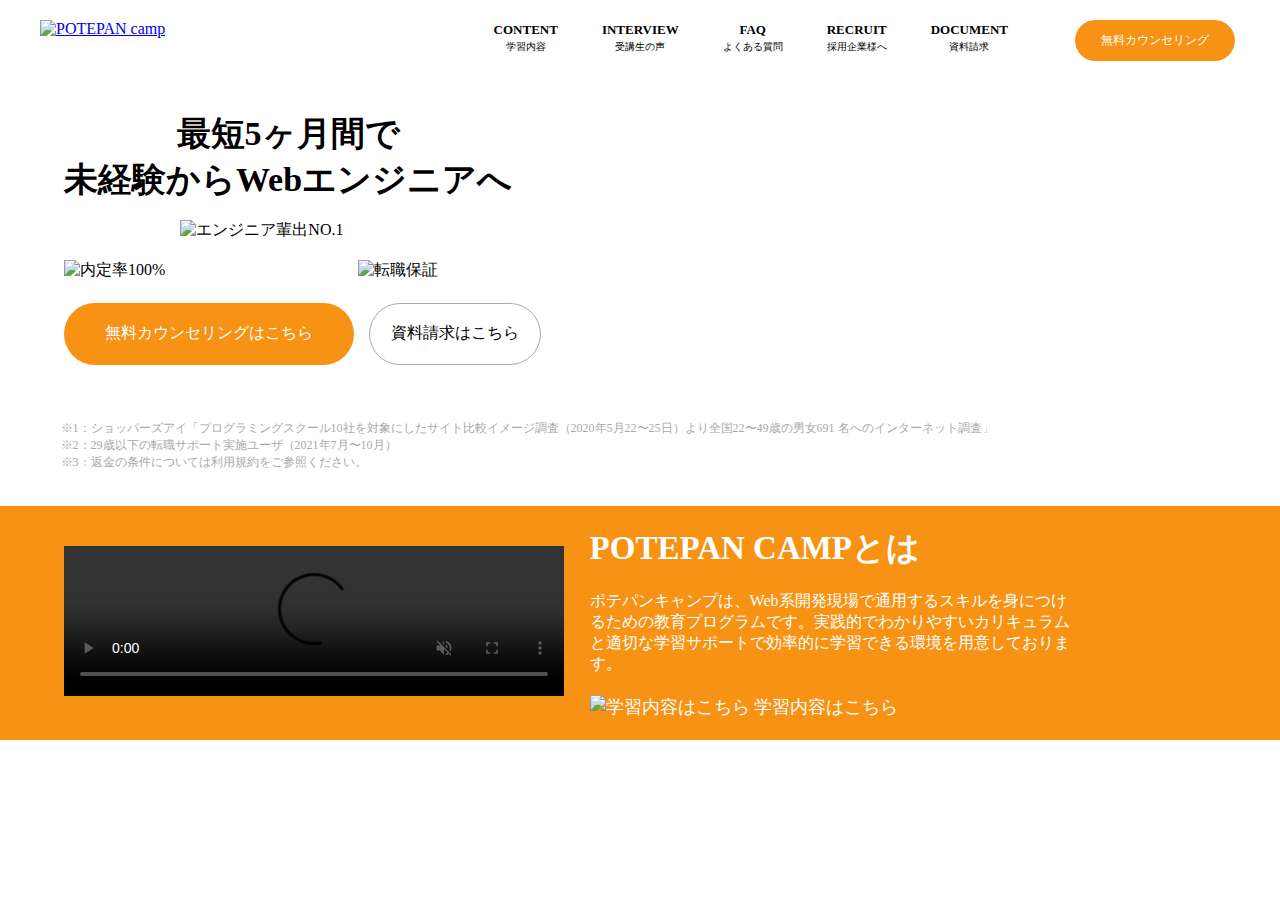
==== index.html @ b77425d9 "完成版(githubでエラーが発生のため新設)" ====
<!DOCTYPE html>
<html>
   <head>
     <meta charset="utf-8">
     <meta name=”viewport” content=”width=device-width,initial-scale=1.0″>
     <title>サイト模写</title>
    <link rel="stylesheet" type="text/css" href="style_pc.css">
    <link rel="stylesheet" media="screen and (max-width: 1024px)" type="text/css" href="tablet.css">
    <link rel="stylesheet" media="screen and (max-width: 767px)" type="text/css" href="mobile.css">

   </head>
 
    <body>
        <div class="Container">
            <div class="Background-image">
                <div class="Tablet_mobile_Header">
                    <div class="Tablet_mobile_Header_logo">
                        <a class="Tablet_mobile_Potepan_logo" href="https://camp.potepan.com/">
                        <img src=https://camp.potepan.com/wp-content/themes/potepancamp/assets/images/header-logo.png.webp alt="POTEPAN camp">
                        </a>
                    </div>
                    <div class="Hamburger-menu"><!-- ハンバーガーメニュ-->
                        <input type="checkbox" id="menu-btn-check">
                        <label for="menu-btn-check" class="menu-btn"><span></span></label>
                        <div class="menu-content"><!-- ハンバーガーメニュ-->
                            <div class="Header_hamburger">
                            </div>
                            <div class="Content_subject_hamburger">
                                <a href="https://camp.potepan.com/content"><table class="columns1_hamburger">
                                    <tr>
                                        <th align="center">CONTENT</th>
                                    </tr>
                                    <tr>
                                        <td align="center">学習内容</td>
                                    </tr>
                                </table></a>
                                <a href="https://camp.potepan.com/interview"><table class="columns2_hamburger">
                                    <tr>
                                        <th align="center">INTERVIEW</th>
                                    </tr>
                                    <tr>
                                        <td align="center">受講生の声</td>
                                    </tr>
                                </table></a>
                                <a href="https://camp.potepan.com/faq"><table class="columns3_hamburger">
                                    <tr>
                                        <th align="center">FAQ</th>
                                    </tr>
                                    <tr>
                                        <td align="center">よくある質問</td>
                                    </tr>
                                </table></a>
                                <a href="https://camp.potepan.com/recruit"><table class="columns4_hamburger">
                                    <tr>
                                        <th align="center" >RECRUIT</th>
                                    </tr>
                                    <tr>
                                        <td align="center">採用企業様へ</td>
                                    </tr>
                                </table></a>
                                <a href="https://camp.potepan.com/download"><table class="columns5_hamburger">
                                    <tr>
                                        <th align="center" valign="bottom">DOCUMENT</th>
                                    </tr>
                                    <tr>
                                        <td align="center" valign="top">資料請求</td>
                                    </tr>
                                </table></a>
                                <div class="Counseling_logo_hamburger">
                                    <a href="https://camp.potepan.com/contact" target="_blank" rel="noopener noreferrer">無料カウンセリング</a>
                                </div>
                            </div>
                        </div>
                    </div>
                </div>
                <div class="Header">
                    <div class="Header_logo">
                        <a class="Potepan_logo" href="https://camp.potepan.com/">
                        <img src=https://camp.potepan.com/wp-content/themes/potepancamp/assets/images/header-logo.png.webp alt="POTEPAN camp">
                        </a>
                    </div>
                    <div class="Content_subject">
                        <a href="https://camp.potepan.com/content"><table class="columns1">
                            <tr>
                                <th align="center" valign="bottom">CONTENT</th>
                            </tr>
                            <tr>
                                <td align="center" valign="top">学習内容</td>
                            </tr>
                        </table></a>
                        <a href="https://camp.potepan.com/interview"><table class="columns2">
                            <tr>
                                <th align="center" valign="bottom">INTERVIEW</th>
                            </tr>
                            <tr>
                                <td align="center" valign="top">受講生の声</td>
                            </tr>
                        </table></a>
                        <a href="https://camp.potepan.com/faq"><table class="columns3">
                            <tr>
                                <th align="center" valign="bottom">FAQ</th>
                            </tr>
                            <tr>
                                <td align="center" valign="top">よくある質問</td>
                            </tr>
                        </table></a>
                        <a href="https://camp.potepan.com/recruit"><table class="columns4">
                            <tr>
                                <th align="center" valign="bottom">RECRUIT</th>
                            </tr>
                            <tr>
                                <td align="center" valign="top">採用企業様へ</td>
                            </tr>
                        </table></a>
                        <a href="https://camp.potepan.com/download"><table class="columns5">
                            <tr>
                                <th align="center" valign="bottom">DOCUMENT</th>
                            </tr>
                            <tr>
                                <td align="center" valign="top">資料請求</td>
                            </tr>
                        </table></a>
                        <div class="Counseling_logo">
                            <a href="https://camp.potepan.com/contact" target="_blank" rel="noopener noreferrer">無料カウンセリング</a>
                        </div>
                    </div>
                </div>   
                <div class="Main">
                    <div class="Catch_copy">
                        <p class="Catchcopy1">
                            最短5ヶ月間で
                        </p>
                        <p class="Catchcopy2">
                            未経験からWebエンジニアへ
                        </p>                
                    </div>
                    <div class="Threepoints_copy">
                        <div class="images1">
                            <img src="https://camp.potepan.com/wp-content/themes/potepancamp/assets/images/home/first-view/100percent@2x.svg" alt="内定率100%">
                        </div>
                        <div class="images2">
                            <img src="https://camp.potepan.com/wp-content/themes/potepancamp/assets/images/home/first-view/no1@2x.svg" alt="エンジニア輩出NO.1">
                        </div>
                        <div class="images3">
                            <img src="https://camp.potepan.com/wp-content/themes/potepancamp/assets/images/home/first-view/refund@2x.svg" alt="転職保証">
                        </div>
                    </div>
                    <div class="Middle_bottan_area">
                        <div class="Free_counseling">
                            <a class="Free_counseling_logo" href="https://camp.potepan.com/contact" alt="無料のカウンセリングはこちら">無料カウンセリングはこちら</a>
                        </div>
                        <div class="Require_documents">
                            <a class="Require_documents_logo" href="https://camp.potepan.com/download" alt="資料請求はこちら">資料請求はこちら</a>
                        </div>
                    </div>
                    <div class="Small_notices">
                        <p>
                            ※1：ショッパーズアイ「プログラミングスクール10社を対象にしたサイト比較イメージ調査（2020年5月22〜25日）より全国22〜49歳の男女691
                            名へのインターネット調査」
                        </p>
                        <p>
                            ※2：29歳以下の転職サポート実施ユーザ（2021年7月〜10月）
                        </p>
                        <p>
                            ※3：返金の条件については利用規約をご参照ください。
                        </p>
                    </div>
                </div>
            </div>
                <div class="Bottom">
                    <div class="Movie">
                        <video class="movmov"controls muted autoplay src="https://res.cloudinary.com/hqt02ldfz/video/upload/v1650946041/IntroductionMovie/PotepanCamp/movie_sxheh6.mp4"></video>
                    </div>
                    <div class="Tablet_movie">
                        <video controls muted autoplay src="https://res.cloudinary.com/hqt02ldfz/video/upload/v1650946041/IntroductionMovie/PotepanCamp/movie_sxheh6.mp4"></video>
                    </div>
                    <div class="Intro">
                        <h1>POTEPAN CAMPとは</h1>
                        <p class="PC_sentence">
                            ポテパンキャンプは、Web系開発現場で通用するスキルを身につけ<br>
                            るための教育プログラムです。実践的でわかりやすいカリキュラム<br>
                            と適切な学習サポートで効率的に学習できる環境を用意しておりま<br>
                            す。
                        </p>
                        <P class="Tablet_Mobile_sentence">
                            ポテパンキャンプは、Web系開発現場で通用するスキルを身につけるための教育プログラムです。実践的でわかりやすいカリキュラムと適切な学習サポートで効率的に学習できる環境を用意しております。
                        </P>

                        <a href="https://camp.potepan.com/wp-content/themes/potepancamp/assets/images/home/about/arrow-icon.svg">
                            <img src="https://camp.potepan.com/wp-content/themes/potepancamp/assets/images/home/about/arrow-icon.svg" alt="学習内容はこちら">
                            学習内容はこちら
                        </a>
                    </div>
                </div>
        </div>
    </body>
</html>
---- style_pc.css ----
*{
    margin:0;
    padding:0;
}

/* 背景部分 PC用記述 960→1025pxに変更*/
@media screen and (min-width:1025px){
.Background-image{
    background-image:url(//camp.potepan.com/wp-content/themes/potepancamp/assets/styles/../images/home/first-view/top-hero.jpg);
    background-repeat: no-repeat;
    background-size: cover;
    background-position:center;
}}

@media screen and (min-width:1025px){
    .Tablet_mobile_Header{
        display: none;
    }


/* Header部分 PC用記述 */
/* ハンバーガーメニュー部分 PC用記述 */
@media screen and (min-width:1025px){
    .Hamburger-menu{
        display: none;
    }}
@media screen and (min-width:1025px){
    .Header{
    display:flex;
    justify-content: space-between;
}
.Header_logo{
    margin: 20px 0px 0px 40px;
}
.Potepan_logo img{
    height: 20px;
}
.Content_subject{
    text-align: center;
    display: flex;
}
.Content_subject > a{
    margin: 20px 20px;
    border-collapse:collapse;
    text-decoration: none;
    color: inherit;

    
}
.Content_subject > table:hover{
    opacity: 0.6;
}
.Content_subject th{
    font-size: 13px;
    font-weight: bold;
}
.Content_subject td{
    font-size: 10px;
}
.Counseling_logo a{
    background-color: #F79214;
    border-radius: 100px;
    display:block;
    width: 160px;
    padding: 12px 0px;
    box-sizing: border-box;
    text-align: center;
    color: #fff;
    text-decoration: none;
    margin:20px 45px;
    font-size: 12px;
}
.Counseling_logo a:hover{
    opacity: 0.6;
}}

.Catch_copy{
    box-sizing: content-box;
    width: fit-content;
    font-size: 34px;
    margin: 30px 0px 17px 5%; 
    font-weight: bold;
    text-align: center;
}

.Threepoints_copy{
    display: flex;
    text-align: center;
    width: 50%;
    margin-bottom: 15px;
    margin-left:5%;
}

.images1{
    padding-top:40px;
}
.images1 img{
    width: 130px;
}

.images2 img{
    width: 200px;
    padding:0px 15px;
}

.images3 img{
    padding-top:40px;
    width: 130px;
}

.Middle_bottan_area{
    height:fit-content;
    width: auto;
    display: flex;
}

.Free_counseling{
    display: flex;
    align-items: center;
    justify-content: center;
    background-color:#F79214;
    border-radius: 100px;
    width: 290px;
    color: #fff;
    margin:7px 0px 10px 5%;
    font-size: 16px;    
}
.Free_counseling:hover{
    opacity: 0.6;
}


.Free_counseling_logo{
    text-decoration: none;
    color: inherit;
    padding: 7%;
}

.Require_documents{
    display: flex;
    align-items: center;
    justify-content: center;
    background-color:#fff;
    border-radius: 100px;
    width: 170px;
    color: black;
    text-decoration: none;
    margin: 7px 0px 10px 15px;
    font-size: 16px;
    border:1px solid darkgray;
}
.Require_documents:hover{
    opacity: 0.6;
}

.Require_documents_logo{
    text-decoration: none;
    color: inherit;
    padding: 10%;
}

.Small_notices{
    margin-top: 10px;
    margin-left: 2%;
    color:darkgray;
    padding: 35px
}
.Small_notices p{
    font-size: 12px;
}

.Bottom{
    background-color: #F79214;
    width: 100%;
    display: flex;
    align-items: center;

}
.Movie{
    margin: 0px 2% 0px 5%;
    padding: 40px 0px;
}

@media screen and (min-width:1025px){
    .Tablet_movie{
        display:none
    }}

.Movie video{
    width: 500px;
    height: 100%;
}

.Intro{
    color: #fff;
}

.Intro h1{
    font-size: 33px;
}
.PC_sentence{
    padding-top: 20px;
    margin-bottom: 20px;
    font-size: 16px;
}

@media screen and (min-width:1025px){
    .Tablet_Mobile_sentence{
        display: none;
}}

.Intro a{
    color: inherit;
    font-size: 18px;
    text-decoration: none;
}}
---- tablet.css ----
*{
    margin:0;
    padding:0;
}

/* 背景部分 タブレット用記述 960→1024pxに変更*/
@media screen and (max-width:1024px){
    .Background-image{
        background-image:url(//camp.potepan.com/wp-content/themes/potepancamp/assets/styles/../images/home/first-view/top-hero.jpg);
        background-repeat: no-repeat;
        background-size: cover;
        background-position:center;
        margin-top: 52px;
}}
/* 背景部分 タブレット用記述 PC用ロゴを読み込まないに変更*/
@media screen and (max-width:1024px){
    .Header_logo{
        display: none;
    }

@media screen and (max-width:1024px){
        .Tablet_mobile_Header{
            width: 100%;
            height: 52px;
            position:fixed;
            top:0;
            background-color: #fff;
        }}

        .Tablet_mobile_Potepan_logo img{
            height: 16px;
            padding-left: 20px;
            padding-top: 15px;
        }

/* Header部分 タブレット・スマホ用記述 */
/* ハンバーガーメニュー部分 タブレット・スマホ用記述 */
@media screen and (max-width:1024px){
    .tablet-mobile_Header_logo{
        width: 100%;
        height: 70px;
    }
    .menu-btn {
        position: fixed;
        top: 6px;
        right: 30px;
        display: flex;
        height: 40px;
        width: 40px;
        justify-content: center;
        align-items: center;
        z-index: 90;
        background-color: #fff;
    }

    .menu-btn span,
    .menu-btn span:before,
    .menu-btn span:after {
        content: '';
        display: block;
        height: 3px;
        width: 30px;
        border-radius: 3px;
        background-color: black;
        position: absolute;
        transition: all .4s;
        
    }
    .menu-btn span:before {
        bottom: 8px;
    }
    .menu-btn span:after {
        top: 8px;
    }
    #menu-btn-check {
        display: none;
    }
/* ハンバーガーメニュー部分 - バツに変える タブレット・スマホ用記述*/
    #menu-btn-check:checked ~ .menu-btn span {
        background-color: rgba(255, 255, 255, 0);
    }
    #menu-btn-check:checked ~ .menu-btn span::before {
        bottom: 0;
        transform: rotate(45deg);
    }
    #menu-btn-check:checked ~ .menu-btn span::after {
        top: 0;
        transform: rotate(-45deg);
    }
    /* ハンバーガーメニュー部分 開いた時の内容 */
    .menu-content {
        margin-top: 52px;
        width: 100%;
        height: 100%;
        position: fixed;
        top: 0;
        left: 0;
        z-index: 80;
        opacity: 0.85;
    }

    .columns1_hamburger,
    .columns2_hamburger,
    .columns3_hamburger,
    .columns4_hamburger,
    .columns5_hamburger
    {
        margin: 40px auto;
        text-align: center;
        
    }
    }
    .Content_subject_hamburger th{
        color: #fff;
        letter-spacing: 4px;
        font-size: 14px;
        display: inline-block;
        text-decoration: none;
    }
    .Content_subject_hamburger td{
        color: #F79214;
        font-size: 11.5px;
        display: inline-block;
        text-decoration: none;
    }
    .Counseling_logo_hamburger a{
        background-color: #F79214;
        border-radius: 100px;
        display:block;
        width: 210px;
        height: 60px;
        box-sizing: border-box;
        text-align: center;
        color: #fff;
        text-decoration: none;
        font-size: 14px;
        margin: 0px auto;
        padding-top: 20px;
    }
    .Counseling_logo_hamburger a:hover{
        opacity: 0.6;
    }

 /* ハンバーガーメニュー部分 ボタンを押したら開閉 */
    .menu-content {
        width: 100%;
        height: 100%;
        position: fixed;
        top: 0;
        left: 100%;
        z-index: 80;
        background-color: black;
        transition: all 0.5s;
    }
    #menu-btn-check:checked ~ .menu-content {
        left: 0;
    }}
 /* ハンバーガーメニューの記述ここまで */
@media screen and (max-width:1024px){
    .Header{
    display:flex;
    justify-content: space-between;
}
}

.Content_subject{    /* PC用の表記 display:none */
    text-align: center;
    display: none;
}

.Catch_copy{
    box-sizing: content-box;
    width: fit-content;
    font-size: 34px;
    margin: 90px 0px 17px 5%; 
    font-weight: bold;
    text-align: center;
}

.Threepoints_copy{
    display: flex;
    text-align: center;
    width: 50%;
    margin-bottom: 15px;
    margin-left:5%;
}

.images1{
    padding-top:40px;
}
.images1 img{
    width: 130px;
}

.images2 img{
    width: 200px;
    padding:0px 15px;
}

.images3 img{
    padding-top:40px;
    width: 130px;
}

.Middle_bottan_area{
    height:fit-content;
    width: auto;
    display: flex;
}

.Free_counseling{
    display: flex;
    align-items: center;
    justify-content: center;
    background-color:#F79214;
    border-radius: 100px;
    width: 290px;
    color: #fff;
    margin:7px 0px 10px 5%;
    font-size: 16px;    
}
.Free_counseling:hover{
    opacity: 0.6;
}


.Free_counseling_logo{
    text-decoration: none;
    color: inherit;
    padding: 7%;
}

.Require_documents{
    display: flex;
    align-items: center;
    justify-content: center;
    background-color:#fff;
    border-radius: 100px;
    width: 170px;
    color: black;
    margin: 7px 0px 10px 15px;
    font-size: 16px;
    border:1px solid darkgray;
}
.Require_documents:hover{
    opacity: 0.6;
}

.Require_documents_logo{
    text-decoration: none;
    color: inherit;
    padding: 11%;
}

.Small_notices{
    margin-top: 10px;
    margin-left: 2%;
    color:darkgray;
    padding: 35px
}
.Small_notices p{
    font-size: 12px;
}

.Bottom{
    background-color: #F79214;
    width: 100%;
    align-items: center;

}


@media screen and (max-width:1024px){
    .Movie{
        display: none;
}

.Tablet_movie{
    margin: 0px 2% 0px 15%;
    padding: 40px 0px;
}

.Tablet_movie video{
    height: 40vw;
    width: 67vw;
}

.Intro{
    color: #fff;
    margin-left: 15%;
}

.Intro h1{
    position: relative;
    top: -22px;
    font-size: 33px;
}
.PC_sentence{                   /* PC用の表記 display:none */
    display: none;
    position: relative;
    top: -22PX;
    padding-top: 20px;
    margin-bottom: 20px;
    font-size: 16px;
}

.Tablet_Mobile_sentence{
    position: relative;
    top: -22PX;
    padding-top: 20px;
    font-size: 16px;
    width: 76%;

}
.Intro a{
    display: inline-block;
    margin-bottom:  40px ;
    color: inherit;
    font-size: 18px;
    text-decoration: none;
}}
---- mobile.css ----
* {
  margin: 0;
  padding: 0;
}

/* 背景部分 モバイル用記述*/
@media screen and (max-width: 767px) {
  .Background-image {
    background-image: url(https://camp.potepan.com/wp-content/themes/potepancamp/assets/images/home/first-view/top-hero-sp.jpg.webp);
    background-repeat: no-repeat;
    background-size: 100% auto;
    background-position: top;
    margin-top: 52px;
    width: 100%;
  }
}
/* 背景部分 タブレット用記述 PC用ロゴを読み込まないに変更*/
@media screen and (max-width: 1024px) {
  .Header_logo {
    display: none;
  }

    .Tablet_mobile_Header {
      width: 100%;
      height: 52px;
      position: fixed;
      top: 0;
      background-color: #fff;
    }
}

  .Tablet_mobile_Potepan_logo img {
    height: 16px;
    padding-left: 20px;
    padding-top: 15px;
  }

  /* Header部分 タブレット・スマホ用記述 */
  /* ハンバーガーメニュー部分 タブレット・スマホ用記述 */
  @media screen and (max-width: 1024px) {
    .tablet-mobile_Header_logo {
      background-color: black;
      width: 100%;
      height: 70px;
    }
    .menu-btn {
      position: fixed;
      top: 6px;
      right: 30px;
      display: flex;
      height: 40px;
      width: 40px;
      justify-content: center;
      align-items: center;
      z-index: 90;
      background-color: #fff;
    }
    .menu-btn span,
    .menu-btn span:before,
    .menu-btn span:after {
      content: "";
      display: block;
      height: 3px;
      width: 30px;
      border-radius: 3px;
      background-color: black;
      position: absolute;
      transition: all 0.4s;
    }
    .menu-btn span:before {
      bottom: 8px;
    }
    .menu-btn span:after {
      top: 8px;
    }
    #menu-btn-check {
      display: none;
    }
    /* ハンバーガーメニュー部分 - バツに変える タブレット・スマホ用記述*/
    #menu-btn-check:checked ~ .menu-btn span {
      background-color: rgba(255, 255, 255, 0);
    }
    #menu-btn-check:checked ~ .menu-btn span::before {
      bottom: 0;
      transform: rotate(45deg);
    }
    #menu-btn-check:checked ~ .menu-btn span::after {
      top: 0;
      transform: rotate(-45deg);
    }
    /* ハンバーガーメニュー部分 開いた時の内容 */
    .menu-content {
      margin-top: 52px;
      width: 100%;
      height: 100%;
      position: fixed;
      top: 0;
      left: 0;
      z-index: 80;
      opacity: 0.85;
    }

    .columns1_hamburger,
    .columns2_hamburger,
    .columns3_hamburger,
    .columns4_hamburger,
    .columns5_hamburger {
      margin: 40px auto;
      text-align: center;
    }
  }
  .Content_subject_hamburger th {
    color: #fff;
    letter-spacing: 4px;
    font-size: 14px;
    display: inline-block;
    text-decoration: none;
  }
  .Content_subject_hamburger td {
    color: #f79214;
    font-size: 11.5px;
    display: inline-block;
    text-decoration: none;
  }
  .Counseling_logo_hamburger a {
    background-color: #f79214;
    border-radius: 100px;
    display: block;
    width: 210px;
    height: 60px;
    box-sizing: border-box;
    text-align: center;
    color: #fff;
    text-decoration: none;
    font-size: 14px;
    margin: 0px auto;
    padding-top: 20px;
  }
  .Counseling_logo_hamburger a:hover {
    opacity: 0.6;
  }

  /* ハンバーガーメニュー部分 ボタンを押したら開閉 */
  .menu-content {
    width: 100%;
    height: 100%;
    position: fixed;
    top: 0;
    left: 100%;
    z-index: 80;
    background-color: black;
    transition: all 0.5s;
  }
  #menu-btn-check:checked ~ .menu-content {
    left: 0;
  }
/* ハンバーガーメニューの記述ここまで */
@media screen and (max-width: 1024px) {
  .Header {
    display: flex;
    justify-content: space-between;
  }
}

.Main {
  margin-top: 65%;
}

.Catch_copy {
  box-sizing: content-box;
  width: fit-content;
  font-size: 24px;
  margin: 0 auto;
  text-align: center;
}

.Threepoints_copy {
  display: flex;
  width: 50%;
  margin-bottom: 15px;
  margin-left: 5%;
}

.images1 img {
  width: 25vw;
}

.images2 img {
  width: 35vw;
  padding: 15px 15px;
}

.images3 img {
  width: 25vw;
}

.Middle_bottan_area {
  height: fit-content;
  width: auto;
  display: flex;
}

.Free_counseling {
  display: flex;
  align-items: center;
  justify-content: center;
  background-color: #f79214;
  border-radius: 100px;
  width: 90%;
  height: 63px;
  color: #fff;
  margin: -5px 0px 10px 5%;
  font-size: 16px;
}
.Free_counseling:hover {
  opacity: 0.6;
}

.Free_counseling_logo {
  text-decoration: none;
  color: inherit;
  padding: 7%;
}

.Require_documents {
  /* スマホ用記述 display:none*/
  display: none;
}

.Small_notices {
  margin-top: 0px;
  margin-left: 2%;
  color: darkgray;
  padding: 15px 35px;
}
.Small_notices p {
  font-size: 12px;
}

.Bottom {
  background-color: #f79214;
  width: 100%;
  align-items: center;
}

@media screen and (max-width: 1024px) {
  .Movie {
    display: none;
  }

  .Tablet_movie {
    margin: 0px 4%;
    padding: 40px 0px;
  }

  .Tablet_movie video {
    width: 89vw;
    height: 53vw;
  }

  .Intro {
    color: #fff;
    margin-left: 11%;
  }

  .Intro h1 {
    position: relative;
    top: -22px;
    font-size: 33px;
  }


  .Tablet_Mobile_sentence {
    position: relative;
    top: -22px;
    padding-top: 20px;
    font-size: 16px;
    width: 76%;
  }
  .Intro a {
    display: inline-block;
    margin-bottom: 40px;
    color: inherit;
    font-size: 18px;
    text-decoration: none;
  }
}
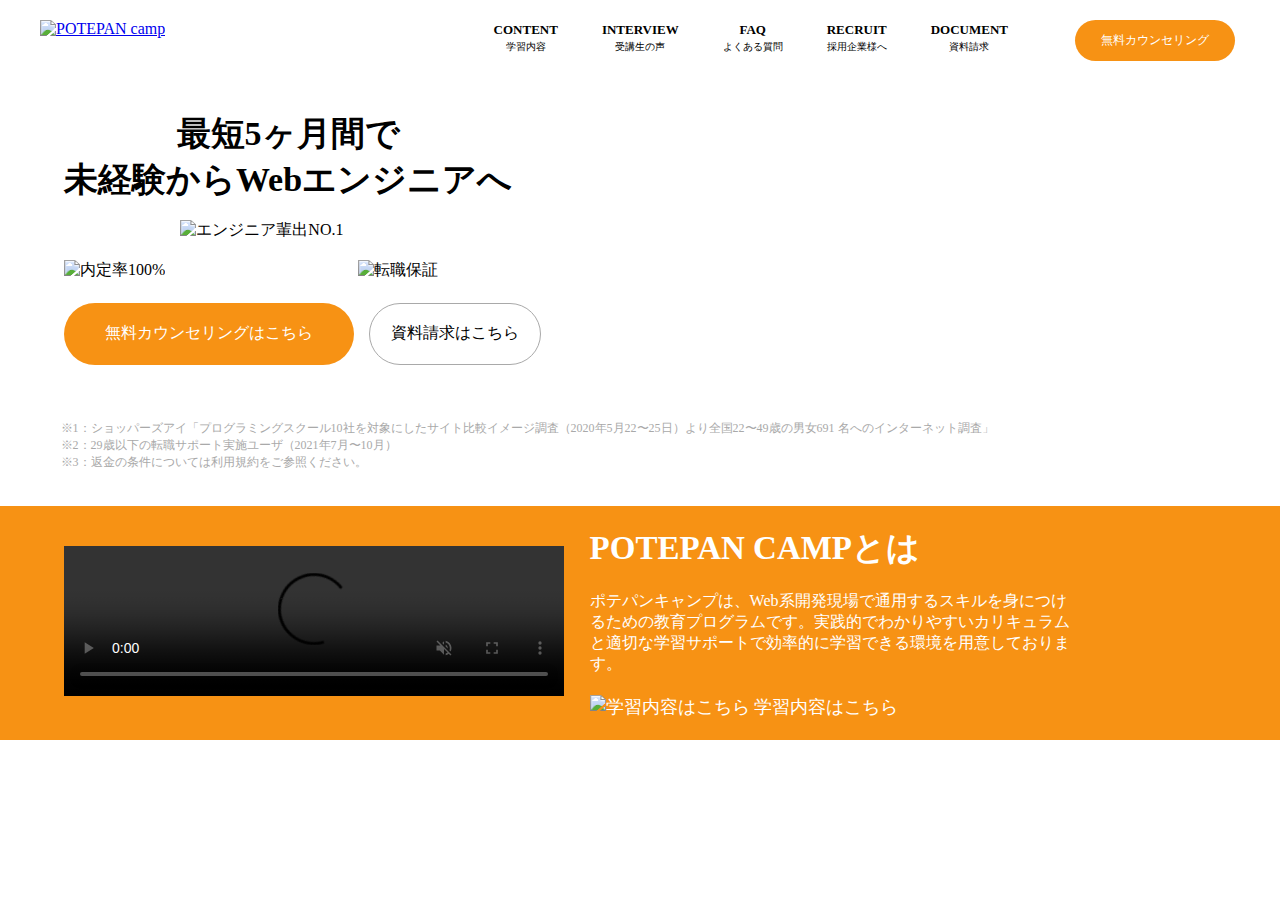
==== commit 4f32dad8: "test" ====
--- a/index.html
+++ b/index.html
@@ -19,7 +19,7 @@
                         <img src=https://camp.potepan.com/wp-content/themes/potepancamp/assets/images/header-logo.png.webp alt="POTEPAN camp">
                         </a>
                     </div>
-                    <div class="Hamburger-menu"><!-- ハンバーガーメニュ-->
+                    <div class="Hamburger-menu"><!-- ハンバーガーメニュ1aa-->
                         <input type="checkbox" id="menu-btn-check">
                         <label for="menu-btn-check" class="menu-btn"><span></span></label>
                         <div class="menu-content"><!-- ハンバーガーメニュ-->
--- a/style_pc.css
+++ b/style_pc.css
@@ -6,7 +6,7 @@
 /* 背景部分 PC用記述 960→1025pxに変更*/
 @media screen and (min-width:1025px){
 .Background-image{
-    background-image:url(//camp.potepan.com/wp-content/themes/potepancamp/assets/styles/../images/home/first-view/top-hero.jpg);
+    background-image:url(https://camp.potepan.com/wp-content/themes/potepancamp/assets/images/home/first-view/top-hero.jpg);
     background-repeat: no-repeat;
     background-size: cover;
     background-position:center;
--- a/tablet.css
+++ b/tablet.css
@@ -6,7 +6,7 @@
 /* 背景部分 タブレット用記述 960→1024pxに変更*/
 @media screen and (max-width:1024px){
     .Background-image{
-        background-image:url(//camp.potepan.com/wp-content/themes/potepancamp/assets/styles/../images/home/first-view/top-hero.jpg);
+        background-image:url(https://camp.potepan.com/wp-content/themes/potepancamp/assets/images/home/first-view/top-hero.jpg);
         background-repeat: no-repeat;
         background-size: cover;
         background-position:center;
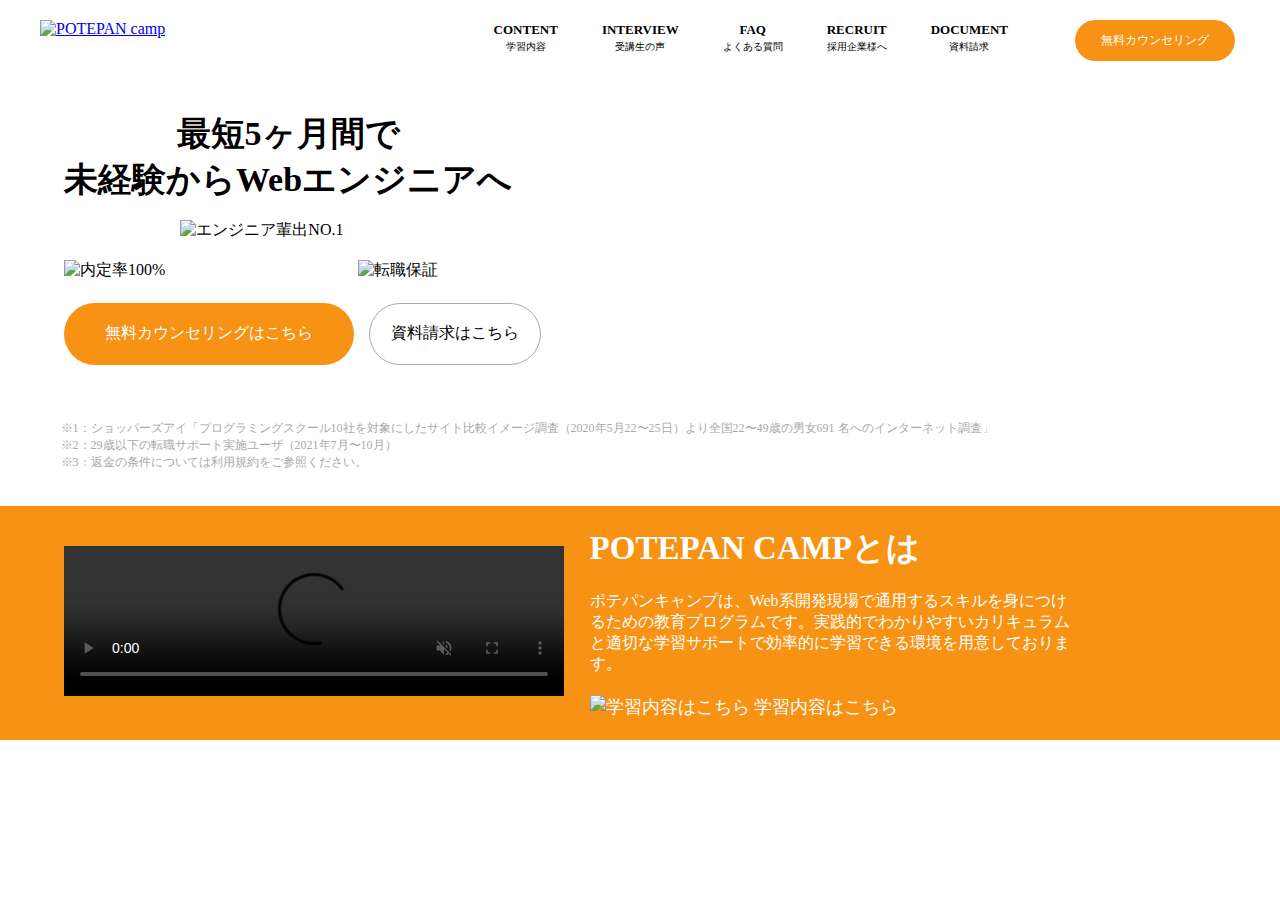
==== commit 67d4d0a4: "テスト" ====
--- a/index.html
+++ b/index.html
@@ -19,7 +19,7 @@
                         <img src=https://camp.potepan.com/wp-content/themes/potepancamp/assets/images/header-logo.png.webp alt="POTEPAN camp">
                         </a>
                     </div>
-                    <div class="Hamburger-menu"><!-- ハンバーガーメニュ1aa-->
+                    <div class="Hamburger-menu"><!-- ハンバーガーメニュー1 -->
                         <input type="checkbox" id="menu-btn-check">
                         <label for="menu-btn-check" class="menu-btn"><span></span></label>
                         <div class="menu-content"><!-- ハンバーガーメニュ-->
@@ -169,7 +169,7 @@
             </div>
                 <div class="Bottom">
                     <div class="Movie">
-                        <video class="movmov"controls muted autoplay src="https://res.cloudinary.com/hqt02ldfz/video/upload/v1650946041/IntroductionMovie/PotepanCamp/movie_sxheh6.mp4"></video>
+                        <video controls muted autoplay src="https://res.cloudinary.com/hqt02ldfz/video/upload/v1650946041/IntroductionMovie/PotepanCamp/movie_sxheh6.mp4"></video>
                     </div>
                     <div class="Tablet_movie">
                         <video controls muted autoplay src="https://res.cloudinary.com/hqt02ldfz/video/upload/v1650946041/IntroductionMovie/PotepanCamp/movie_sxheh6.mp4"></video>
@@ -194,4 +194,4 @@
                 </div>
         </div>
     </body>
-</html>+</html>
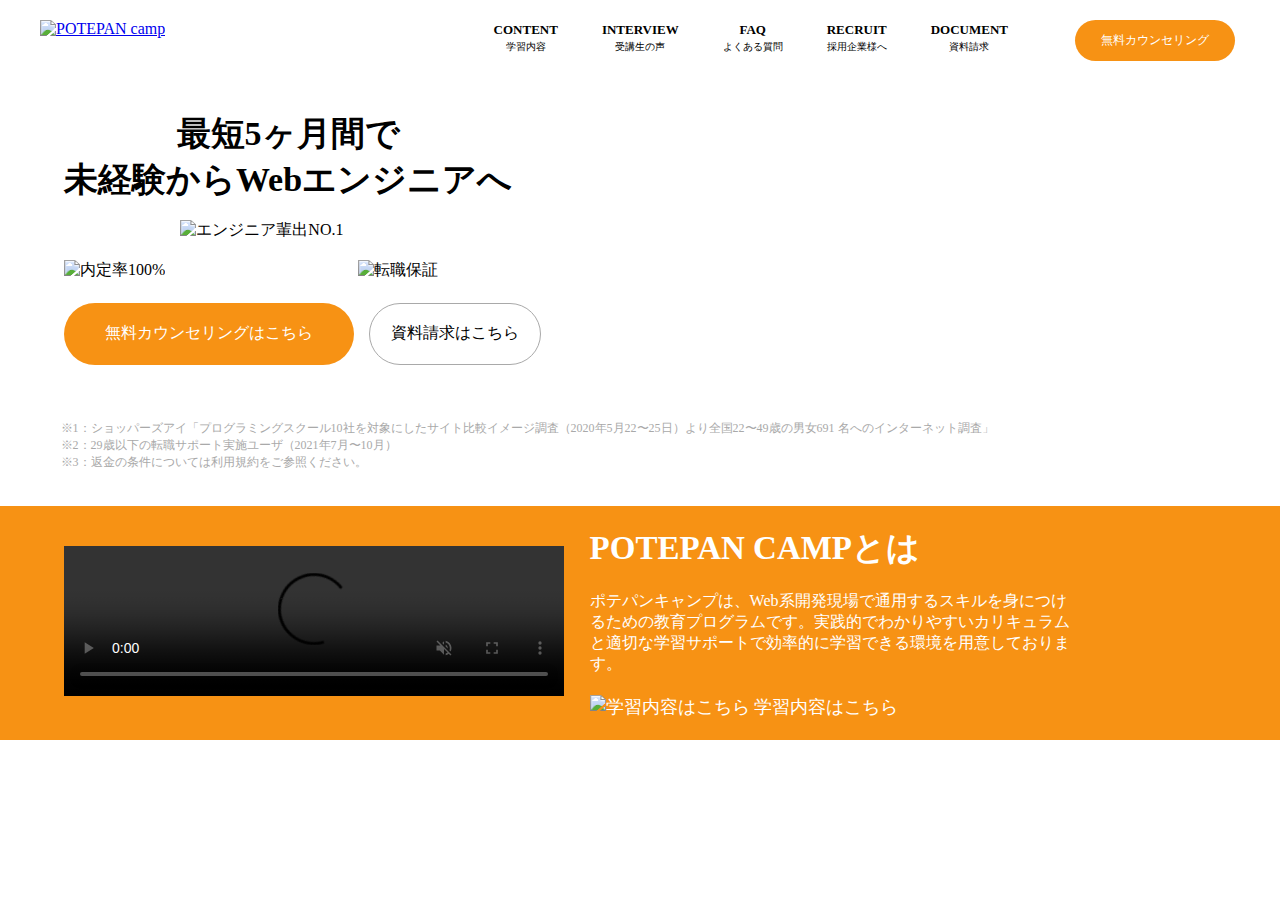
==== commit 2176472d: "small fix" ====
--- a/index.html
+++ b/index.html
@@ -19,7 +19,7 @@
                         <img src=https://camp.potepan.com/wp-content/themes/potepancamp/assets/images/header-logo.png.webp alt="POTEPAN camp">
                         </a>
                     </div>
-                    <div class="Hamburger-menu"><!-- ハンバーガーメニュー1 -->
+                    <div class="Hamburger-menu"><!-- ハンバーガーメニュー -->
                         <input type="checkbox" id="menu-btn-check">
                         <label for="menu-btn-check" class="menu-btn"><span></span></label>
                         <div class="menu-content"><!-- ハンバーガーメニュ-->
--- a/style_pc.css
+++ b/style_pc.css
@@ -43,12 +43,11 @@
     margin: 20px 20px;
     border-collapse:collapse;
     text-decoration: none;
-    color: inherit;
-
-    
-}
-.Content_subject > table:hover{
-    opacity: 0.6;
+    color: inherit;   
+}
+
+.Content_subject table:hover{
+    opacity: 0.65;
 }
 .Content_subject th{
     font-size: 13px;
@@ -213,4 +212,4 @@
     color: inherit;
     font-size: 18px;
     text-decoration: none;
-}}+}}
--- a/tablet.css
+++ b/tablet.css
@@ -87,7 +87,7 @@
         top: 0;
         transform: rotate(-45deg);
     }
-    /* ハンバーガーメニュー部分 開いた時の内容 */
+    /* ハンバーガーメニュー部分 開いた時の内容 1*/
     .menu-content {
         margin-top: 52px;
         width: 100%;
@@ -107,8 +107,11 @@
     {
         margin: 40px auto;
         text-align: center;
-        
-    }
+    }
+    .Content_subject_hamburger table:hover{
+        opacity: 0.85;
+    }
+
     }
     .Content_subject_hamburger th{
         color: #fff;
@@ -277,7 +280,7 @@
 
 .Tablet_movie{
     margin: 0px 2% 0px 15%;
-    padding: 40px 0px;
+    padding: 40px 0px 13px 0px;
 }
 
 .Tablet_movie video{
@@ -291,9 +294,9 @@
 }
 
 .Intro h1{
-    position: relative;
-    top: -22px;
+    box-sizing: border-box;
     font-size: 33px;
+
 }
 .PC_sentence{                   /* PC用の表記 display:none */
     display: none;
@@ -305,9 +308,8 @@
 }
 
 .Tablet_Mobile_sentence{
-    position: relative;
-    top: -22PX;
-    padding-top: 20px;
+    box-sizing: border-box;
+    padding-top: 10px;
     font-size: 16px;
     width: 76%;
 
@@ -318,4 +320,4 @@
     color: inherit;
     font-size: 18px;
     text-decoration: none;
-}}+}}
--- a/mobile.css
+++ b/mobile.css
@@ -1,3 +1,5 @@
+
+
 * {
   margin: 0;
   padding: 0;
@@ -250,7 +252,7 @@
 
   .Tablet_movie {
     margin: 0px 4%;
-    padding: 40px 0px;
+    padding: 40px 0px 10px 0px;
   }
 
   .Tablet_movie video {
@@ -264,15 +266,11 @@
   }
 
   .Intro h1 {
-    position: relative;
-    top: -22px;
     font-size: 33px;
   }
 
 
   .Tablet_Mobile_sentence {
-    position: relative;
-    top: -22px;
     padding-top: 20px;
     font-size: 16px;
     width: 76%;
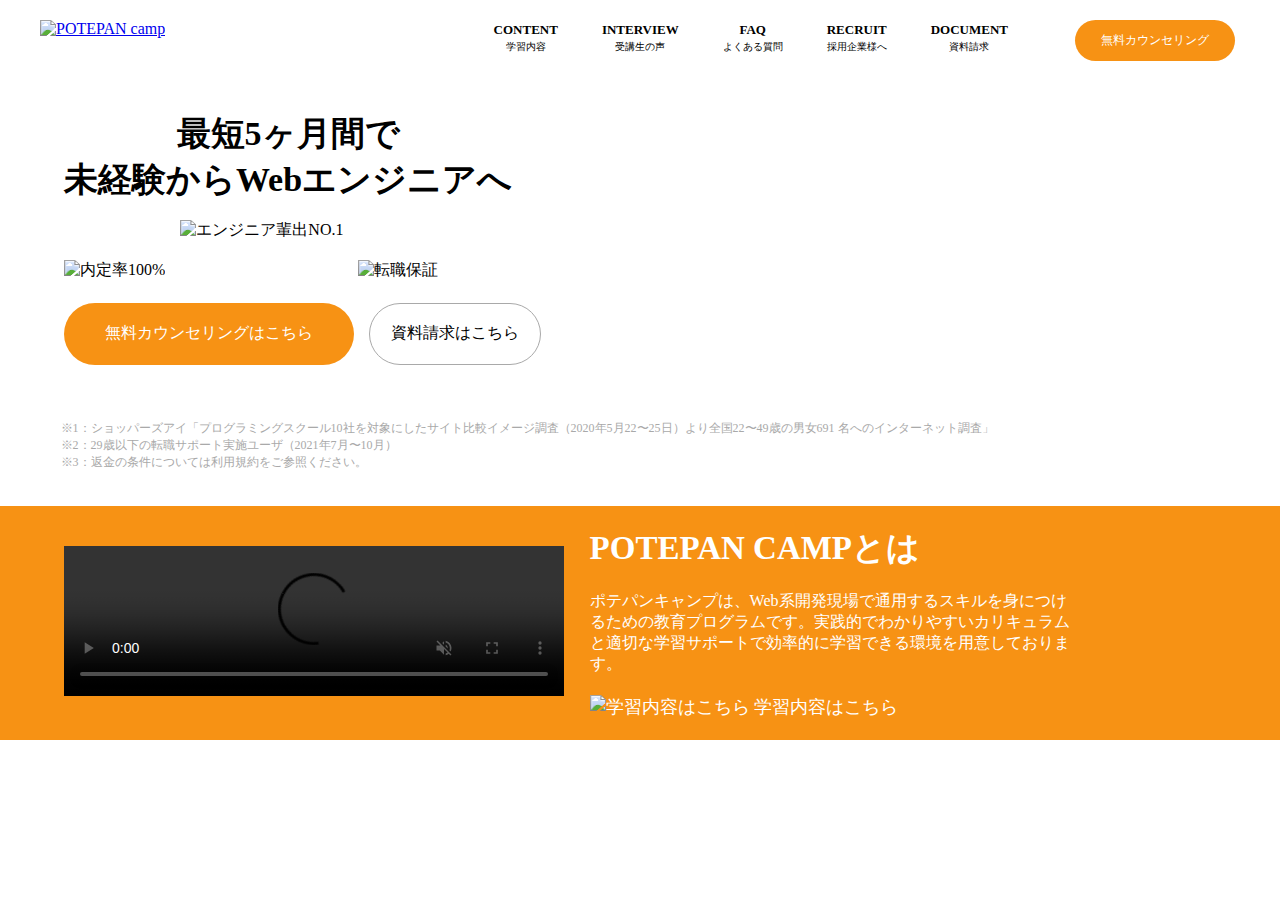
==== commit 48fdf688: "viewportの全角「”」を削除" ====
--- a/index.html
+++ b/index.html
@@ -2,7 +2,7 @@
 <html>
    <head>
      <meta charset="utf-8">
-     <meta name=”viewport” content=”width=device-width,initial-scale=1.0″>
+     <meta name="viewport" content="width=device-width,initial-scale=1.0">
      <title>サイト模写</title>
     <link rel="stylesheet" type="text/css" href="style_pc.css">
     <link rel="stylesheet" media="screen and (max-width: 1024px)" type="text/css" href="tablet.css">
